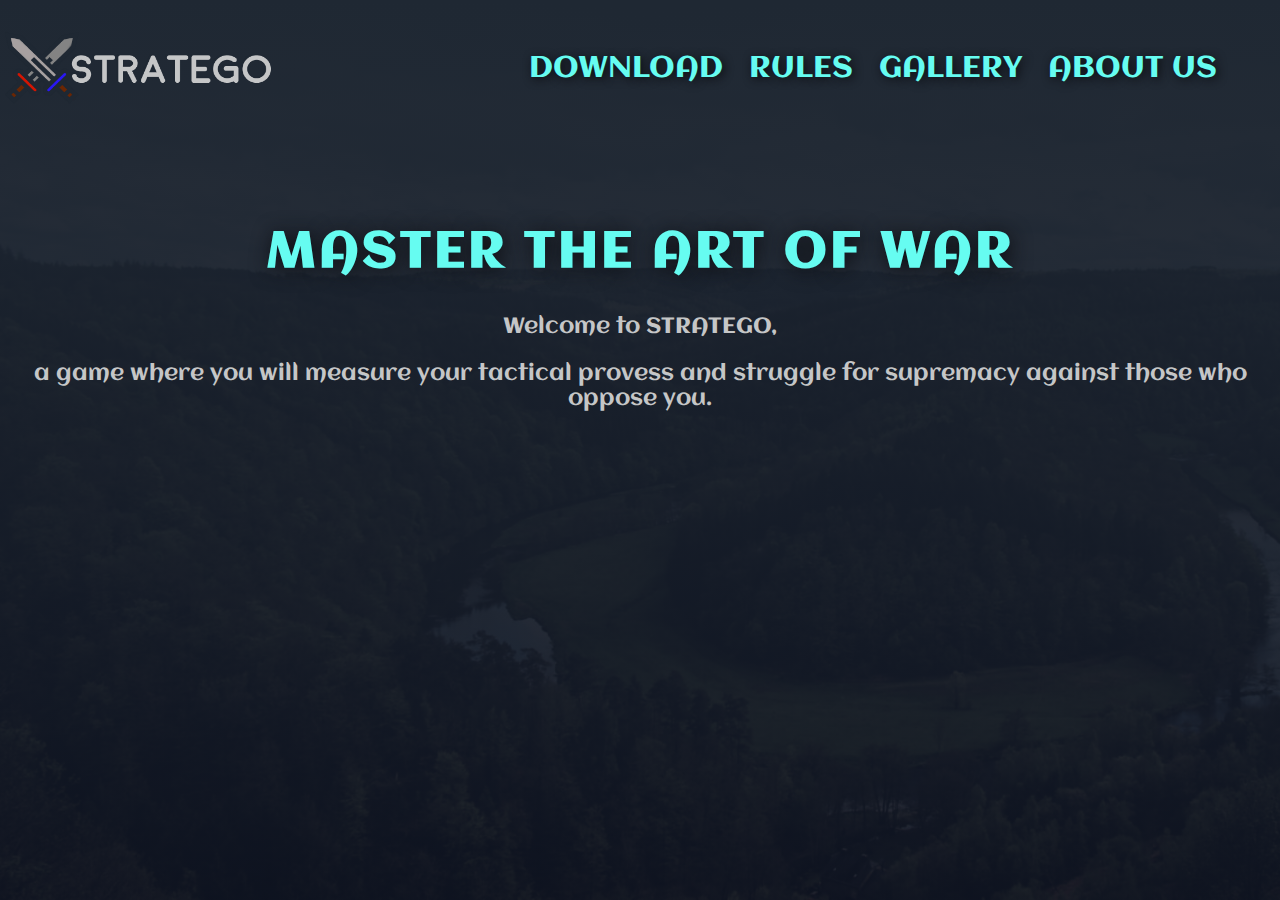
==== main/aboutus.html @ 05638364 "html structure + responsiveness + start of javascript" ====
<!DOCTYPE html>
<html>
    <head>
    <meta charset="UTF-8">
    <meta name="viewport" content="width=device-width, initial-scale=1.0">
    <link href='https://fonts.googleapis.com/css?family=Aclonica' rel='stylesheet'>
    <link href="style.css" rel="stylesheet">
    <script src="script.js" rel="text/javascript"></script>
  </head>
    <body>
      <main>
     <header>
       <div id="logo">
         <a href="index.html"><img src="stratego_logo.png"></a>
       </div>
       <div id="navbar">
        <ul class="options">
          <li><a href="download.html"> DOWNLOAD </a> </li>
          <li><a href="rules.html"> RULES</a></li>
          <li><a href="gallery.html"> GALLERY</a> </li>
          <li><a href="aboutus.html"> ABOUT US</a> </li>
        </ul>
       </div>
       <div id="mobile-navbar">
         <img src="menu_button.png" onclick="showOptions()">
        <ul class="options" id="mobile-list">
          <li><a href="download.html"> DOWNLOAD </a> </li>
          <li><a href="rules.html"> RULES</a></li>
          <li><a href="gallery.html"> GALLERY</a> </li>
          <li><a href="aboutus.html"> ABOUT US</a> </li>
        </ul>
       </div>
      </header>
      <div id="content">
        <h1> MASTER THE ART OF WAR</h1>
        <p>Welcome to STRATEGO,</p> a game where you will measure your tactical provess and struggle for supremacy against those who oppose you.
      </div>
    </main>
    </body>
</html>
---- main/style.css ----
@import url('http://fonts.cdnfonts.com/css/brush');
*{
    box-sizing: border-box;
}
main{
    height:100%;
    width:100%;

}
html,body{
    margin:0;
    background-image: linear-gradient(to top, rgba(1, 4, 19, 0.562),#1f2833),
    url('ardennes.png');
    background-repeat: no-repeat;
    background-size: cover;
    background-position: 0% 0%;
    width:100%;
    height:100%;
    overflow: hidden;
    font-family: 'Aclonica';font-size: 22px;  
}
a{
    text-decoration: none;
    color:inherit;
}
header{
    position:sticky;
    top:0;
    flex:100%;
    width:100%;
    height:125px;
    flex-flow: column wrap;
    display:flex;
}
#logo>a>img:hover{
    cursor:pointer;
}
#mobile-navbar>img:hover{
    cursor:pointer;
}
#logo{
padding-left:5px;
flex:50%;
}
#navbar{
    flex:50%;
    margin:auto;
    position:relative;
    bottom:10%;
}
.options{
list-style: none;
color:#66fcf1;
text-shadow: 2px 2px 10px #0b0c10;

}
.options>li{
    position:relative;
    top:15px;
    font-size: 30px;
    
}
.options>li>a:hover{
    color:#45a29e;
    text-shadow: 2px 2px 50px #0b0c10;
}
#navbar>.options{
    position:relative;
    top:22%;
}
#navbar>.options>li{
    display:inline-block;
    padding-left:20px;
}
#logo>a>img{
    height:150px;
    width:275px;
}
#mobile-navbar{
    display:none;
}
#mobile-navbar>.options{
    display:none;
    position:absolute;
    top:70px;
    left:-20px;
    flex-flow:row wrap;
    padding:0px;
    height:50px;
}
#mobile-navbar>.options>li{
    flex:100%;
    height:50px;
    background-color: #0b0c10;
    BORDER: 1px solid #1f2833;
    padding: 0 5px;


}
#mobile-navbar>.options>li:nth-child(1){
    border-top-left-radius:10px;
    border-top-right-radius: 10px;
}
#mobile-navbar>.options>li:last-child{
    border-bottom-left-radius: 10px;
    border-bottom-right-radius: 10px;
}
#mobile-navbar>.options>li>a{
    height:30px;
    font-size: 20px;
    text-shadow: 2px 2px #0b0c10;
    text-align: center;
}
#content>h1{
    margin-top: 100px;
    color:#66fcf1;
    text-align: center;
    font-size:50px;
    letter-spacing: 3px;
    text-shadow: 2px 2px 20px #0b0c10;
}
#content{
    color:#c5c6c7;
    text-align: center;
}
@media (max-width: 800px) {
    #navbar>.options{
        display:none;
    }
    #mobile-navbar{
    display:flex;
    flex:50%;
    position:absolute;
    right:30px;
    top:15%;
    }
    #mobile-navbar>img{
        width:100px;
        height:100px;
    }
  }
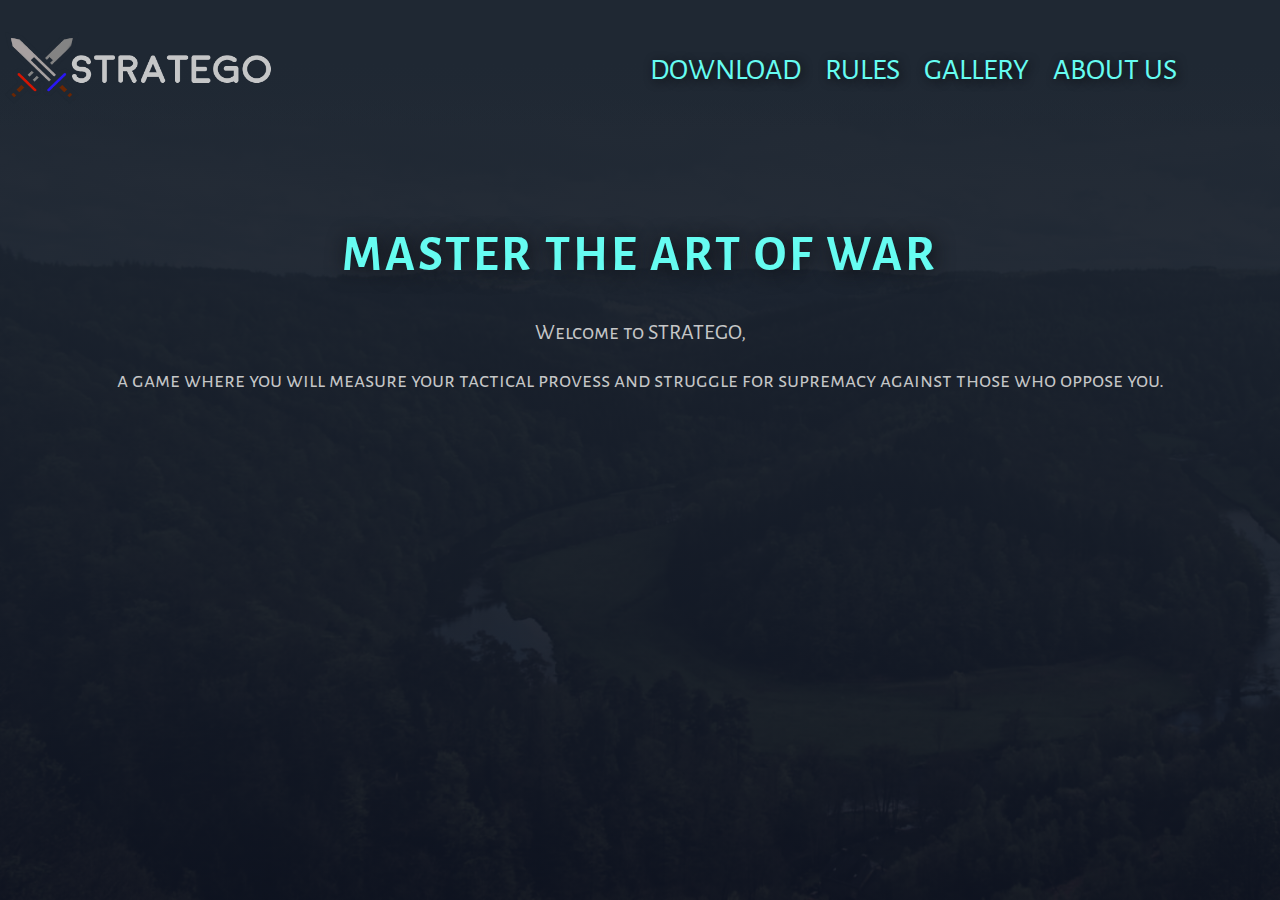
==== commit b080fb80: "rules page + a bit of js" ====
--- a/main/aboutus.html
+++ b/main/aboutus.html
@@ -3,7 +3,7 @@
     <head>
     <meta charset="UTF-8">
     <meta name="viewport" content="width=device-width, initial-scale=1.0">
-    <link href='https://fonts.googleapis.com/css?family=Aclonica' rel='stylesheet'>
+    <link href='https://fonts.googleapis.com/css?family=Alegreya Sans SC' rel='stylesheet'>
     <link href="style.css" rel="stylesheet">
     <script src="script.js" rel="text/javascript"></script>
   </head>
--- a/main/style.css
+++ b/main/style.css
@@ -16,8 +16,8 @@
     background-position: 0% 0%;
     width:100%;
     height:100%;
-    overflow: hidden;
-    font-family: 'Aclonica';font-size: 22px;  
+    font-family: 'Alegreya Sans SC';font-size: 22px;  
+    overflow:hidden;
 }
 a{
     text-decoration: none;
@@ -31,6 +31,7 @@
     height:125px;
     flex-flow: column wrap;
     display:flex;
+    background-image: linear-gradient(to top, rgba(31, 40, 51,0.1),#1f2833,#1f2833);
 }
 #logo>a>img:hover{
     cursor:pointer;
@@ -91,8 +92,8 @@
 #mobile-navbar>.options>li{
     flex:100%;
     height:50px;
-    background-color: #0b0c10;
-    BORDER: 1px solid #1f2833;
+    background-color: #1f2833;
+    BORDER: 1px solid #0b0c10;
     padding: 0 5px;
 
 
@@ -111,7 +112,7 @@
     text-shadow: 2px 2px #0b0c10;
     text-align: center;
 }
-#content>h1{
+h1{
     margin-top: 100px;
     color:#66fcf1;
     text-align: center;
@@ -123,7 +124,40 @@
     color:#c5c6c7;
     text-align: center;
 }
-@media (max-width: 800px) {
+q{
+    font-size:150%;
+    text-shadow:2px 2px 5px #45a29e;
+}
+b{
+    color:#45a29e;
+}
+b:hover{
+  color:#66fcf1;  
+}
+#cards{
+    float:right;
+    
+ }
+#cards>img{
+height:10%;
+width:10%;
+}
+#flag,#bomb,#miner,#marshal,#spy,#general,#colonel,#major,#captain,#lieutenant,#sergeant,#scout{
+    display:none;
+    height:100%;
+    width:100%;
+ position:absolute;
+ top:20%;
+}
+#descriptions{
+    display:none;
+}
+#descriptions img{
+    float:left;
+    height:500px;
+    width:450px;
+}
+@media (max-width: 1000px) {
     #navbar>.options{
         display:none;
     }
@@ -134,6 +168,19 @@
     right:30px;
     top:15%;
     }
+    #main{
+        font-size:70%;
+    }
+    #descriptions img{
+        height:200px;
+        width:200px;
+        float:none;
+        justify-content: center;
+    }
+    #descriptions{
+        font-size:70%;
+        margin:auto;
+    }
     #mobile-navbar>img{
         width:100px;
         height:100px;
